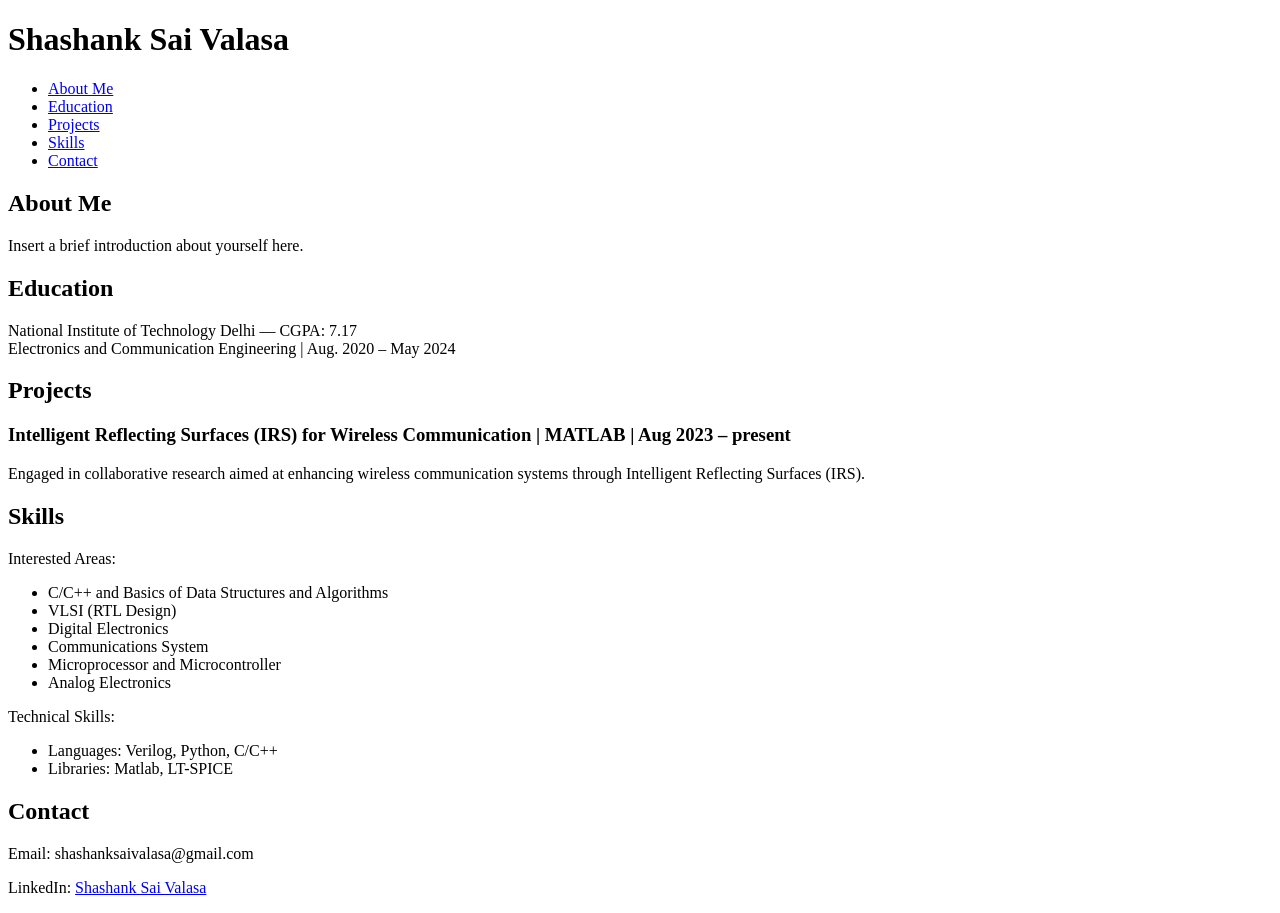
==== portfolio.html @ 6f80a870 "Add files via upload" ====
<!DOCTYPE html>
<html lang="en">

<head>
    <meta charset="UTF-8">
    <meta name="viewport" content="width=device-width, initial-scale=1.0">
    <link rel="stylesheet" href="style.css">
    <title>Shashank Sai Valasa - Portfolio</title>
</head>

<body>
    <header>
        <h1>Shashank Sai Valasa</h1>
        <nav>
            <ul>
                <li><a href="#about">About Me</a></li>
                <li><a href="#education">Education</a></li>
                <li><a href="#projects">Projects</a></li>
                <li><a href="#skills">Skills</a></li>
                <li><a href="#contact">Contact</a></li>
            </ul>
        </nav>
    </header>

    <section id="about">
        <h2>About Me</h2>
        <p>Insert a brief introduction about yourself here.</p>
    </section>

    <section id="education">
        <h2>Education</h2>
        <p>National Institute of Technology Delhi — CGPA: 7.17<br>
            Electronics and Communication Engineering | Aug. 2020 – May 2024</p>
        <!-- Include information about other education experiences -->
    </section>

    <section id="projects">
        <h2>Projects</h2>
        <h3>Intelligent Reflecting Surfaces (IRS) for Wireless Communication | MATLAB | Aug 2023 – present</h3>
        <p>Engaged in collaborative research aimed at enhancing wireless communication systems through Intelligent
            Reflecting Surfaces (IRS).</p>
        <!-- Include information about other projects -->
    </section>

    <section id="skills">
        <h2>Skills</h2>
        <p>Interested Areas:</p>
        <ul>
            <li>C/C++ and Basics of Data Structures and Algorithms</li>
            <li>VLSI (RTL Design)</li>
            <li>Digital Electronics</li>
            <li>Communications System</li>
            <li>Microprocessor and Microcontroller</li>
            <li>Analog Electronics</li>
        </ul>
        <p>Technical Skills:</p>
        <ul>
            <li>Languages: Verilog, Python, C/C++</li>
            <li>Libraries: Matlab, LT-SPICE</li>
        </ul>
    </section>

    <section id="contact">
        <h2>Contact</h2>
        <p>Email: shashanksaivalasa@gmail.com</p>
        <p>LinkedIn: <a href="https://www.linkedin.com/in/shashank-sai-valasa-406a00200/" target="_blank">Shashank Sai
                Valasa</a></p>
    </section>

    <section id="chat-container">
        <!-- Your chatbot will appear here -->
    </section>

    <script src="chatbot.js"></script>
</body>

</html>
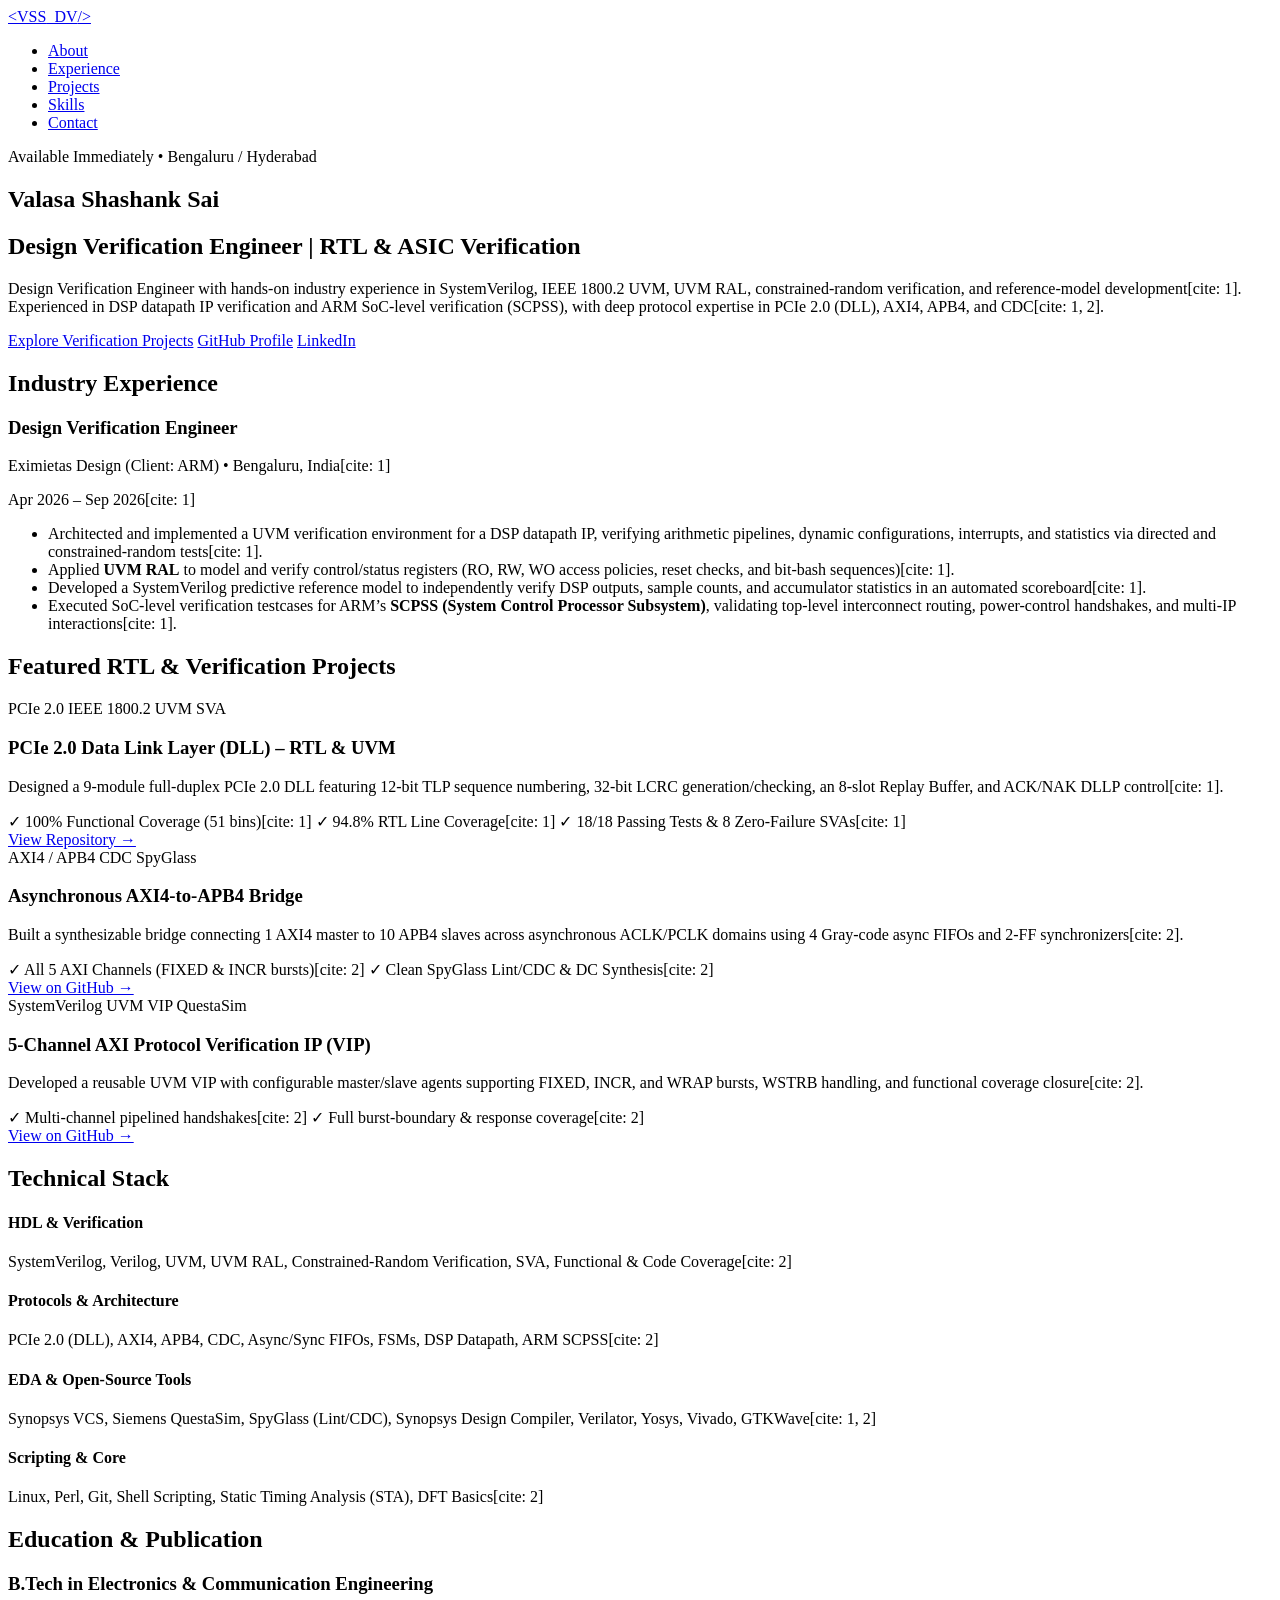
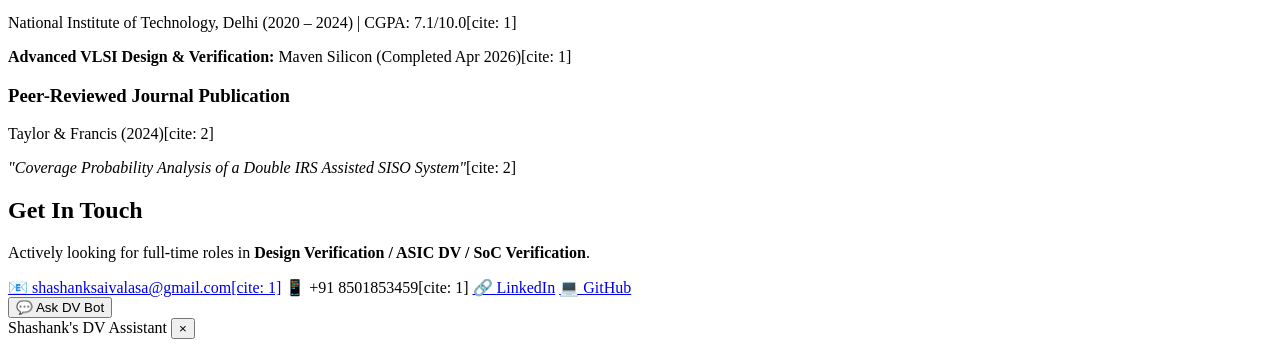
==== commit ce0cf60c: "Revise portfolio for Design Verification Engineer role Updated portfolio to reflect new title and co" ====
--- a/portfolio.html
+++ b/portfolio.html
@@ -1,77 +1,182 @@
 <!DOCTYPE html>
 <html lang="en">
-
 <head>
     <meta charset="UTF-8">
     <meta name="viewport" content="width=device-width, initial-scale=1.0">
+    <title>Valasa Shashank Sai | Design Verification Engineer</title>
     <link rel="stylesheet" href="style.css">
-    <title>Shashank Sai Valasa - Portfolio</title>
+    <link href="https://fonts.googleapis.com/css2?family=Inter:wght@400;500;600;700&family=JetBrains+Mono:wght@400;600&display=swap" rel="stylesheet">
 </head>
-
 <body>
-    <header>
-        <h1>Shashank Sai Valasa</h1>
-        <nav>
-            <ul>
-                <li><a href="#about">About Me</a></li>
-                <li><a href="#education">Education</a></li>
-                <li><a href="#projects">Projects</a></li>
-                <li><a href="#skills">Skills</a></li>
-                <li><a href="#contact">Contact</a></li>
-            </ul>
-        </nav>
+    <header class="navbar">
+        <div class="nav-container">
+            <a href="#" class="logo">&lt;VSS<span>_DV</span>/&gt;</a>
+            <nav>
+                <ul class="nav-links">
+                    <li><a href="#about">About</a></li>
+                    <li><a href="#experience">Experience</a></li>
+                    <li><a href="#projects">Projects</a></li>
+                    <li><a href="#skills">Skills</a></li>
+                    <li><a href="#contact">Contact</a></li>
+                </ul>
+            </nav>
+        </div>
     </header>
 
-    <section id="about">
-        <h2>About Me</h2>
-        <p>Insert a brief introduction about yourself here.</p>
-    </section>
+    <main>
+        <!-- Hero Section -->
+        <section id="about" class="hero">
+            <div class="badge">Available Immediately • Bengaluru / Hyderabad</div>
+            <h1>Valasa Shashank Sai</h1>
+            <h2>Design Verification Engineer | RTL &amp; ASIC Verification</h2>
+            <p class="summary">
+                Design Verification Engineer with hands-on industry experience in SystemVerilog, IEEE 1800.2 UVM, UVM RAL, constrained-random verification, and reference-model development[cite: 1]. Experienced in DSP datapath IP verification and ARM SoC-level verification (SCPSS), with deep protocol expertise in PCIe 2.0 (DLL), AXI4, APB4, and CDC[cite: 1, 2].
+            </p>
+            <div class="hero-actions">
+                <a href="#projects" class="btn btn-primary">Explore Verification Projects</a>
+                <a href="https://github.com/Shashanksai22" target="_blank" class="btn btn-secondary">GitHub Profile</a>
+                <a href="https://www.linkedin.com/in/shashank-sai-valasa-406a00200/" target="_blank" class="btn btn-secondary">LinkedIn</a>
+            </div>
+        </section>
 
-    <section id="education">
-        <h2>Education</h2>
-        <p>National Institute of Technology Delhi — CGPA: 7.17<br>
-            Electronics and Communication Engineering | Aug. 2020 – May 2024</p>
-        <!-- Include information about other education experiences -->
-    </section>
+        <!-- Experience Section -->
+        <section id="experience" class="section">
+            <h2 class="section-title">Industry Experience</h2>
+            <div class="card timeline-card">
+                <div class="card-header">
+                    <div>
+                        <h3>Design Verification Engineer</h3>
+                        <p class="company">Eximietas Design (Client: ARM) • Bengaluru, India[cite: 1]</p>
+                    </div>
+                    <span class="date-badge">Apr 2026 – Sep 2026[cite: 1]</span>
+                </div>
+                <ul class="bullet-list">
+                    <li>Architected and implemented a UVM verification environment for a DSP datapath IP, verifying arithmetic pipelines, dynamic configurations, interrupts, and statistics via directed and constrained-random tests[cite: 1].</li>
+                    <li>Applied <strong>UVM RAL</strong> to model and verify control/status registers (RO, RW, WO access policies, reset checks, and bit-bash sequences)[cite: 1].</li>
+                    <li>Developed a SystemVerilog predictive reference model to independently verify DSP outputs, sample counts, and accumulator statistics in an automated scoreboard[cite: 1].</li>
+                    <li>Executed SoC-level verification testcases for ARM’s <strong>SCPSS (System Control Processor Subsystem)</strong>, validating top-level interconnect routing, power-control handshakes, and multi-IP interactions[cite: 1].</li>
+                </ul>
+            </div>
+        </section>
 
-    <section id="projects">
-        <h2>Projects</h2>
-        <h3>Intelligent Reflecting Surfaces (IRS) for Wireless Communication | MATLAB | Aug 2023 – present</h3>
-        <p>Engaged in collaborative research aimed at enhancing wireless communication systems through Intelligent
-            Reflecting Surfaces (IRS).</p>
-        <!-- Include information about other projects -->
-    </section>
+        <!-- Projects Section -->
+        <section id="projects" class="section">
+            <h2 class="section-title">Featured RTL &amp; Verification Projects</h2>
+            <div class="grid">
+                <div class="card project-card">
+                    <div class="card-top">
+                        <span class="tag">PCIe 2.0</span>
+                        <span class="tag">IEEE 1800.2 UVM</span>
+                        <span class="tag">SVA</span>
+                    </div>
+                    <h3>PCIe 2.0 Data Link Layer (DLL) – RTL &amp; UVM</h3>
+                    <p>Designed a 9-module full-duplex PCIe 2.0 DLL featuring 12-bit TLP sequence numbering, 32-bit LCRC generation/checking, an 8-slot Replay Buffer, and ACK/NAK DLLP control[cite: 1].</p>
+                    <div class="metrics">
+                        <span>✓ 100% Functional Coverage (51 bins)[cite: 1]</span>
+                        <span>✓ 94.8% RTL Line Coverage[cite: 1]</span>
+                        <span>✓ 18/18 Passing Tests &amp; 8 Zero-Failure SVAs[cite: 1]</span>
+                    </div>
+                    <a href="https://github.com/Shashanksai22/PCIe_2_0_DLL" target="_blank" class="card-link">View Repository &rarr;</a>
+                </div>
 
-    <section id="skills">
-        <h2>Skills</h2>
-        <p>Interested Areas:</p>
-        <ul>
-            <li>C/C++ and Basics of Data Structures and Algorithms</li>
-            <li>VLSI (RTL Design)</li>
-            <li>Digital Electronics</li>
-            <li>Communications System</li>
-            <li>Microprocessor and Microcontroller</li>
-            <li>Analog Electronics</li>
-        </ul>
-        <p>Technical Skills:</p>
-        <ul>
-            <li>Languages: Verilog, Python, C/C++</li>
-            <li>Libraries: Matlab, LT-SPICE</li>
-        </ul>
-    </section>
+                <div class="card project-card">
+                    <div class="card-top">
+                        <span class="tag">AXI4 / APB4</span>
+                        <span class="tag">CDC</span>
+                        <span class="tag">SpyGlass</span>
+                    </div>
+                    <h3>Asynchronous AXI4-to-APB4 Bridge</h3>
+                    <p>Built a synthesizable bridge connecting 1 AXI4 master to 10 APB4 slaves across asynchronous ACLK/PCLK domains using 4 Gray-code async FIFOs and 2-FF synchronizers[cite: 2].</p>
+                    <div class="metrics">
+                        <span>✓ All 5 AXI Channels (FIXED &amp; INCR bursts)[cite: 2]</span>
+                        <span>✓ Clean SpyGlass Lint/CDC &amp; DC Synthesis[cite: 2]</span>
+                    </div>
+                    <a href="https://github.com/Shashanksai22" target="_blank" class="card-link">View on GitHub &rarr;</a>
+                </div>
 
-    <section id="contact">
-        <h2>Contact</h2>
-        <p>Email: shashanksaivalasa@gmail.com</p>
-        <p>LinkedIn: <a href="https://www.linkedin.com/in/shashank-sai-valasa-406a00200/" target="_blank">Shashank Sai
-                Valasa</a></p>
-    </section>
+                <div class="card project-card">
+                    <div class="card-top">
+                        <span class="tag">SystemVerilog</span>
+                        <span class="tag">UVM VIP</span>
+                        <span class="tag">QuestaSim</span>
+                    </div>
+                    <h3>5-Channel AXI Protocol Verification IP (VIP)</h3>
+                    <p>Developed a reusable UVM VIP with configurable master/slave agents supporting FIXED, INCR, and WRAP bursts, WSTRB handling, and functional coverage closure[cite: 2].</p>
+                    <div class="metrics">
+                        <span>✓ Multi-channel pipelined handshakes[cite: 2]</span>
+                        <span>✓ Full burst-boundary &amp; response coverage[cite: 2]</span>
+                    </div>
+                    <a href="https://github.com/Shashanksai22" target="_blank" class="card-link">View on GitHub &rarr;</a>
+                </div>
+            </div>
+        </section>
 
-    <section id="chat-container">
-        <!-- Your chatbot will appear here -->
-    </section>
+        <!-- Skills Section -->
+        <section id="skills" class="section">
+            <h2 class="section-title">Technical Stack</h2>
+            <div class="skills-grid">
+                <div class="skill-box">
+                    <h4>HDL &amp; Verification</h4>
+                    <p>SystemVerilog, Verilog, UVM, UVM RAL, Constrained-Random Verification, SVA, Functional &amp; Code Coverage[cite: 2]</p>
+                </div>
+                <div class="skill-box">
+                    <h4>Protocols &amp; Architecture</h4>
+                    <p>PCIe 2.0 (DLL), AXI4, APB4, CDC, Async/Sync FIFOs, FSMs, DSP Datapath, ARM SCPSS[cite: 2]</p>
+                </div>
+                <div class="skill-box">
+                    <h4>EDA &amp; Open-Source Tools</h4>
+                    <p>Synopsys VCS, Siemens QuestaSim, SpyGlass (Lint/CDC), Synopsys Design Compiler, Verilator, Yosys, Vivado, GTKWave[cite: 1, 2]</p>
+                </div>
+                <div class="skill-box">
+                    <h4>Scripting &amp; Core</h4>
+                    <p>Linux, Perl, Git, Shell Scripting, Static Timing Analysis (STA), DFT Basics[cite: 2]</p>
+                </div>
+            </div>
+        </section>
+
+        <!-- Education & Publication -->
+        <section id="education" class="section">
+            <h2 class="section-title">Education &amp; Publication</h2>
+            <div class="grid-2">
+                <div class="card">
+                    <h3>B.Tech in Electronics &amp; Communication Engineering</h3>
+                    <p class="company">National Institute of Technology, Delhi (2020 – 2024) | CGPA: 7.1/10.0[cite: 1]</p>
+                    <p class="sub-text"><strong>Advanced VLSI Design &amp; Verification:</strong> Maven Silicon (Completed Apr 2026)[cite: 1]</p>
+                </div>
+                <div class="card">
+                    <h3>Peer-Reviewed Journal Publication</h3>
+                    <p class="company">Taylor &amp; Francis (2024)[cite: 2]</p>
+                    <p class="sub-text"><em>"Coverage Probability Analysis of a Double IRS Assisted SISO System"</em>[cite: 2]</p>
+                </div>
+            </div>
+        </section>
+
+        <!-- Contact Section -->
+        <section id="contact" class="section contact-section">
+            <h2 class="section-title">Get In Touch</h2>
+            <p>Actively looking for full-time roles in <strong>Design Verification / ASIC DV / SoC Verification</strong>.</p>
+            <div class="contact-links">
+                <a href="mailto:shashanksaivalasa@gmail.com">📧 shashanksaivalasa@gmail.com[cite: 1]</a>
+                <span>📱 +91 8501853459[cite: 1]</span>
+                <a href="https://www.linkedin.com/in/shashank-sai-valasa-406a00200/" target="_blank">🔗 LinkedIn</a>
+                <a href="https://github.com/Shashanksai22" target="_blank">💻 GitHub</a>
+            </div>
+        </section>
+    </main>
+
+    <!-- Floating DV Assistant Chatbot -->
+    <div id="chat-widget">
+        <button id="chat-toggle">💬 Ask DV Bot</button>
+        <div id="chat-box" class="hidden">
+            <div class="chat-header">
+                <span>Shashank's DV Assistant</span>
+                <button id="chat-close">&times;</button>
+            </div>
+            <div id="chat-messages"></div>
+            <div id="chat-suggestions"></div>
+        </div>
+    </div>
 
     <script src="chatbot.js"></script>
 </body>
-
 </html>
